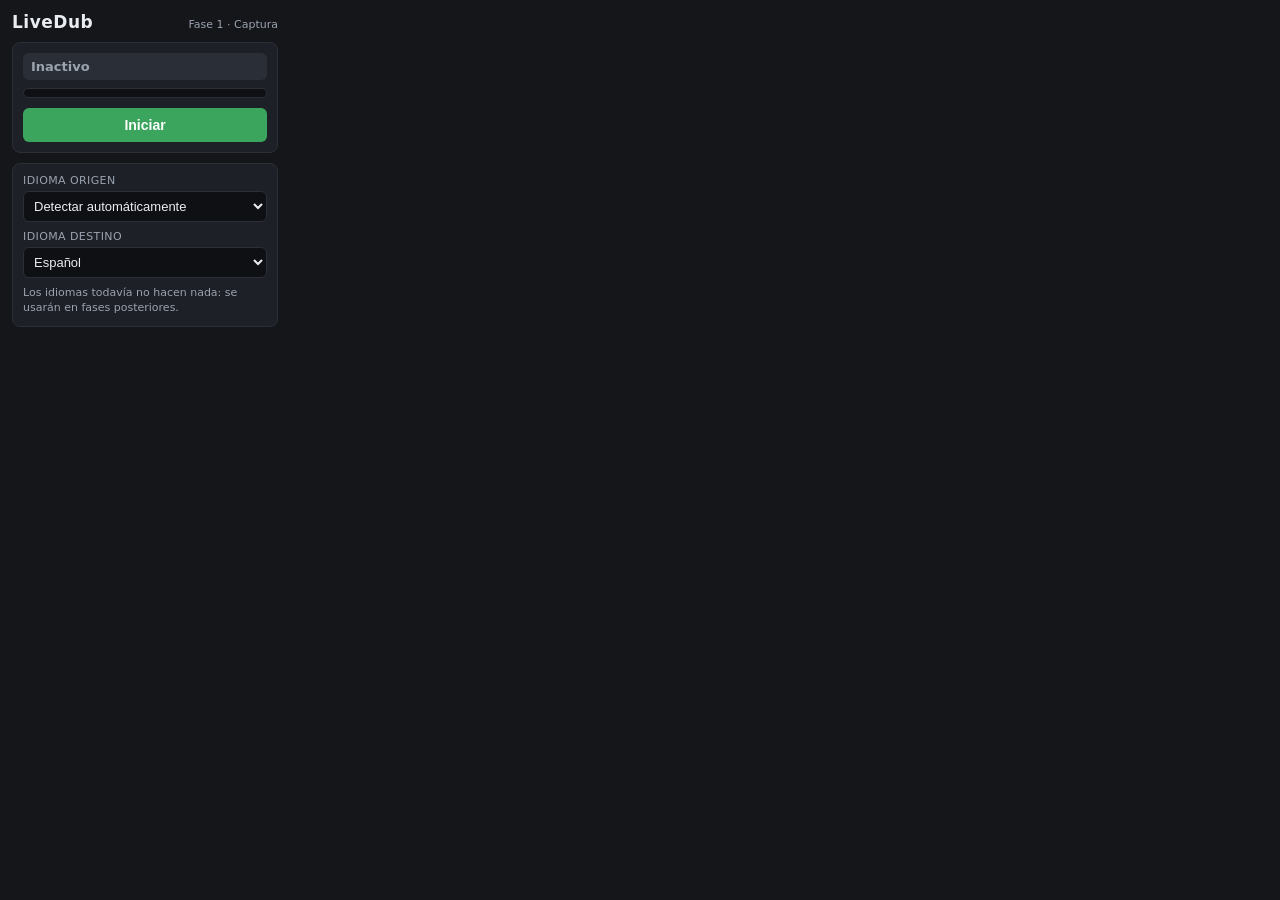
==== livedub/popup/popup.html @ c02e42e1 "feat(livedub): fase 1 - esqueleto MV3 y captura/re-enrutado de audio de pestaña Co-authored-by: aren" ====
<!DOCTYPE html>
<html lang="es">
  <head>
    <meta charset="utf-8" />
    <title>LiveDub</title>
    <link rel="stylesheet" href="popup.css" />
  </head>
  <body>
    <header class="cabecera">
      <h1>LiveDub</h1>
      <span class="fase">Fase 1 · Captura</span>
    </header>

    <section class="bloque">
      <div id="estado" class="estado estado--inactivo">Inactivo</div>

      <div class="medidor" title="Nivel de audio captado">
        <div id="barraNivel" class="medidor__barra"></div>
      </div>

      <button id="botonPrincipal" class="boton boton--iniciar">Iniciar</button>
    </section>

    <section class="bloque">
      <label class="campo">
        <span>Idioma origen</span>
        <select id="idiomaOrigen">
          <option value="auto">Detectar automáticamente</option>
          <option value="es">Español</option>
          <option value="en">Inglés</option>
          <option value="fr">Francés</option>
          <option value="de">Alemán</option>
          <option value="it">Italiano</option>
          <option value="pt">Portugués</option>
          <option value="ja">Japonés</option>
        </select>
      </label>

      <label class="campo">
        <span>Idioma destino</span>
        <select id="idiomaDestino">
          <option value="es">Español</option>
          <option value="en">Inglés</option>
          <option value="fr">Francés</option>
          <option value="de">Alemán</option>
          <option value="it">Italiano</option>
          <option value="pt">Portugués</option>
          <option value="ja">Japonés</option>
        </select>
      </label>

      <p class="nota">Los idiomas todavía no hacen nada: se usarán en fases posteriores.</p>
    </section>

    <script type="module" src="popup.js"></script>
  </body>
</html>
---- livedub/popup/popup.css ----
/* popup.css — estilos simples y funcionales del popup de LiveDub */

:root {
  --fondo: #14161a;
  --panel: #1d2026;
  --texto: #e9edf2;
  --suave: #9aa3af;
  --acento: #3ba55d;
  --peligro: #d94f4f;
  --borde: #2b2f37;
}

* {
  box-sizing: border-box;
}

body {
  width: 290px;
  margin: 0;
  padding: 12px;
  background: var(--fondo);
  color: var(--texto);
  font-family: system-ui, "Segoe UI", Roboto, sans-serif;
  font-size: 13px;
}

.cabecera {
  display: flex;
  align-items: baseline;
  justify-content: space-between;
  margin-bottom: 10px;
}

.cabecera h1 {
  margin: 0;
  font-size: 17px;
  letter-spacing: 0.5px;
}

.fase {
  color: var(--suave);
  font-size: 11px;
}

.bloque {
  background: var(--panel);
  border: 1px solid var(--borde);
  border-radius: 8px;
  padding: 10px;
  margin-bottom: 10px;
}

.estado {
  padding: 6px 8px;
  border-radius: 6px;
  font-weight: 600;
  margin-bottom: 8px;
  word-break: break-word;
}

.estado--inactivo {
  background: #2a2e36;
  color: var(--suave);
}

.estado--iniciando {
  background: #3a3418;
  color: #e8d26a;
}

.estado--capturando {
  background: #16331f;
  color: #7fe09b;
}

.estado--error {
  background: #3a1b1b;
  color: #ff9b9b;
}

.medidor {
  height: 10px;
  background: #0e1013;
  border: 1px solid var(--borde);
  border-radius: 6px;
  overflow: hidden;
  margin-bottom: 10px;
}

.medidor__barra {
  height: 100%;
  width: 0%;
  background: linear-gradient(90deg, #3ba55d, #d3d84a, #d94f4f);
  transition: width 90ms linear;
}

.boton {
  width: 100%;
  padding: 9px;
  border: 0;
  border-radius: 6px;
  font-size: 14px;
  font-weight: 600;
  color: #fff;
  cursor: pointer;
}

.boton--iniciar {
  background: var(--acento);
}

.boton--detener {
  background: var(--peligro);
}

.boton:disabled {
  opacity: 0.6;
  cursor: progress;
}

.campo {
  display: flex;
  flex-direction: column;
  gap: 4px;
  margin-bottom: 8px;
}

.campo span {
  color: var(--suave);
  font-size: 11px;
  text-transform: uppercase;
  letter-spacing: 0.4px;
}

select {
  background: #0e1013;
  color: var(--texto);
  border: 1px solid var(--borde);
  border-radius: 6px;
  padding: 6px;
  font-size: 13px;
}

.nota {
  margin: 4px 0 0;
  color: var(--suave);
  font-size: 11px;
  line-height: 1.35;
}
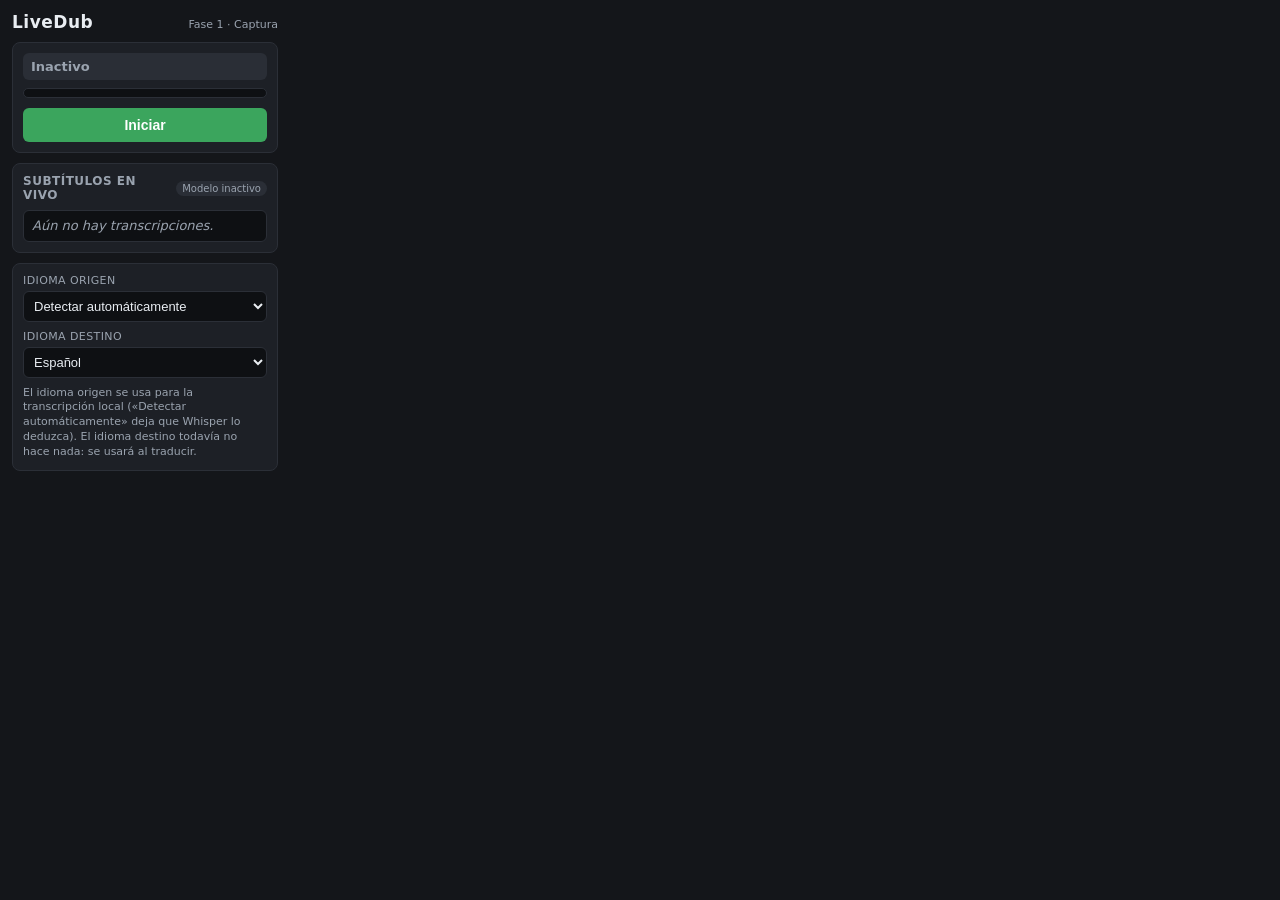
==== commit 9d4b660c: "feat(livedub): fase 3 - transcripcion local con Whisper WASM en worker dedicado y subtitulos en el p" ====
--- a/livedub/popup/popup.html
+++ b/livedub/popup/popup.html
@@ -19,6 +19,16 @@
       </div>
 
       <button id="botonPrincipal" class="boton boton--iniciar">Iniciar</button>
+    </section>
+
+    <section class="bloque">
+      <div class="subtitulos__cabecera">
+        <h2>Subtítulos en vivo</h2>
+        <span id="estadoModelo" class="modelo modelo--inactivo">Modelo inactivo</span>
+      </div>
+      <ul id="listaSubtitulos" class="subtitulos">
+        <li class="subtitulos__vacio">Aún no hay transcripciones.</li>
+      </ul>
     </section>
 
     <section class="bloque">
@@ -49,7 +59,11 @@
         </select>
       </label>
 
-      <p class="nota">Los idiomas todavía no hacen nada: se usarán en fases posteriores.</p>
+      <p class="nota">
+        El idioma origen se usa para la transcripción local
+        («Detectar automáticamente» deja que Whisper lo deduzca).
+        El idioma destino todavía no hace nada: se usará al traducir.
+      </p>
     </section>
 
     <script type="module" src="popup.js"></script>
--- a/livedub/popup/popup.css
+++ b/livedub/popup/popup.css
@@ -147,3 +147,64 @@
   font-size: 11px;
   line-height: 1.35;
 }
+
+/* ---------------- Subtítulos en vivo (Fase 3) ---------------- */
+
+.subtitulos__cabecera {
+  display: flex;
+  align-items: center;
+  justify-content: space-between;
+  gap: 6px;
+  margin-bottom: 8px;
+}
+
+.subtitulos__cabecera h2 {
+  margin: 0;
+  font-size: 12px;
+  text-transform: uppercase;
+  letter-spacing: 0.5px;
+  color: var(--suave);
+}
+
+.modelo {
+  font-size: 10px;
+  padding: 2px 6px;
+  border-radius: 10px;
+  white-space: nowrap;
+}
+
+.modelo--inactivo { background: #2a2e36; color: var(--suave); }
+.modelo--cargando { background: #3a3418; color: #e8d26a; }
+.modelo--listo    { background: #16331f; color: #7fe09b; }
+.modelo--error    { background: #3a1b1b; color: #ff9b9b; }
+
+.subtitulos {
+  list-style: none;
+  margin: 0;
+  padding: 0;
+  max-height: 160px;
+  overflow-y: auto;
+  background: #0e1013;
+  border: 1px solid var(--borde);
+  border-radius: 6px;
+}
+
+.subtitulos li {
+  padding: 6px 8px;
+  border-bottom: 1px solid var(--borde);
+  line-height: 1.35;
+}
+
+.subtitulos li:last-child { border-bottom: 0; }
+
+.subtitulos__vacio {
+  color: var(--suave);
+  font-style: italic;
+}
+
+.subtitulo__meta {
+  display: block;
+  color: var(--suave);
+  font-size: 10px;
+  margin-bottom: 2px;
+}
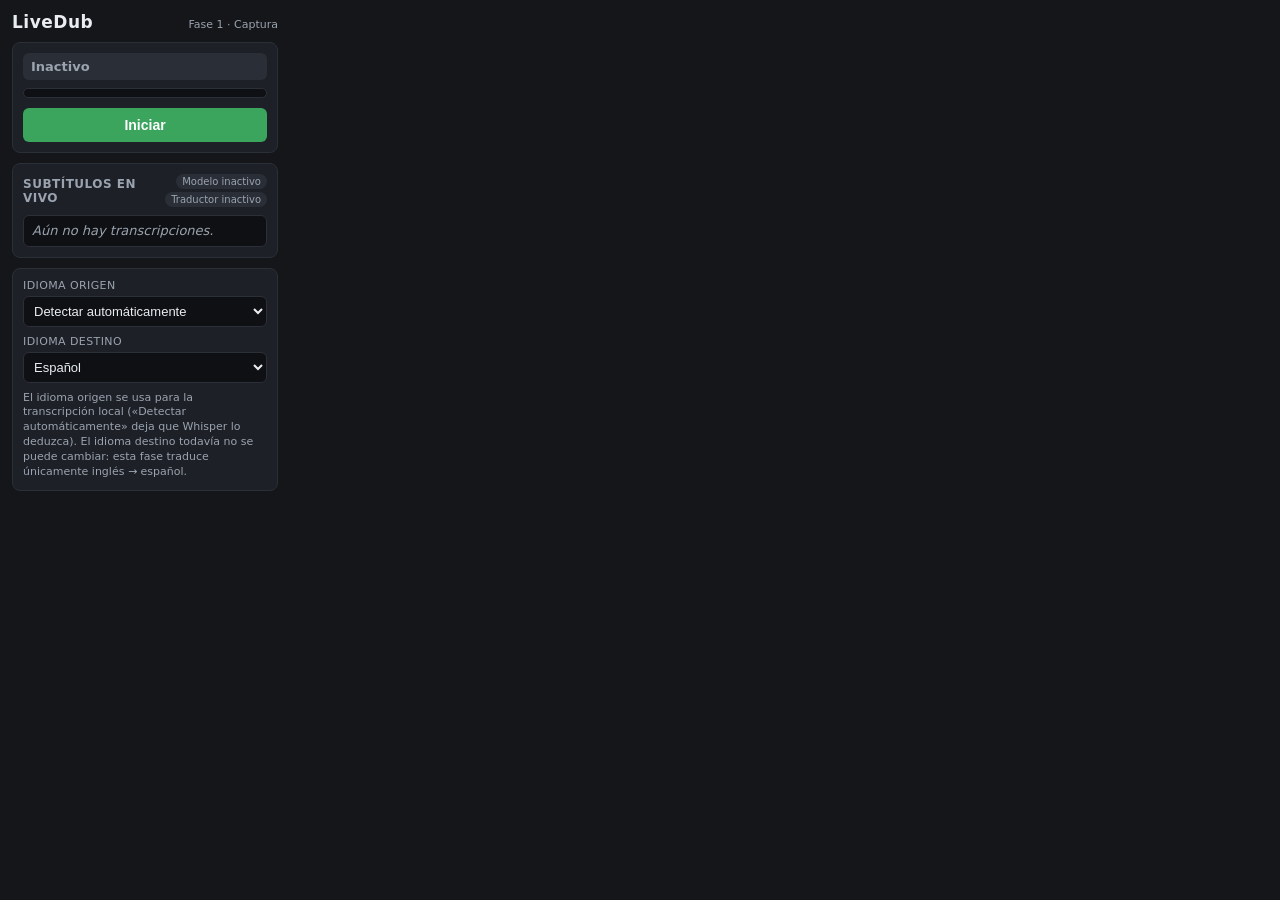
==== commit fed9785b: "feat(livedub): fase 4 - traduccion local ingles-espanol con worker dedicado, regla de idioma y subti" ====
--- a/livedub/popup/popup.html
+++ b/livedub/popup/popup.html
@@ -24,7 +24,14 @@
     <section class="bloque">
       <div class="subtitulos__cabecera">
         <h2>Subtítulos en vivo</h2>
-        <span id="estadoModelo" class="modelo modelo--inactivo">Modelo inactivo</span>
+        <div class="insignias">
+          <span id="estadoModelo" class="modelo modelo--inactivo" title="Modelo de transcripción">
+            Modelo inactivo
+          </span>
+          <span id="estadoTraductor" class="modelo modelo--inactivo" title="Modelo de traducción">
+            Traductor inactivo
+          </span>
+        </div>
       </div>
       <ul id="listaSubtitulos" class="subtitulos">
         <li class="subtitulos__vacio">Aún no hay transcripciones.</li>
@@ -62,7 +69,8 @@
       <p class="nota">
         El idioma origen se usa para la transcripción local
         («Detectar automáticamente» deja que Whisper lo deduzca).
-        El idioma destino todavía no hace nada: se usará al traducir.
+        El idioma destino todavía no se puede cambiar: esta fase traduce
+        únicamente inglés → español.
       </p>
     </section>
 
--- a/livedub/popup/popup.css
+++ b/livedub/popup/popup.css
@@ -176,6 +176,15 @@
 .modelo--inactivo { background: #2a2e36; color: var(--suave); }
 .modelo--cargando { background: #3a3418; color: #e8d26a; }
 .modelo--listo    { background: #16331f; color: #7fe09b; }
+.modelo--transcribiendo { background: #16283a; color: #8ec7ff; }
+.modelo--traduciendo    { background: #2a1f3a; color: #c9a7ff; }
+
+.insignias {
+  display: flex;
+  flex-direction: column;
+  align-items: flex-end;
+  gap: 3px;
+}
 .modelo--error    { background: #3a1b1b; color: #ff9b9b; }
 
 .subtitulos {
@@ -208,3 +217,47 @@
   font-size: 10px;
   margin-bottom: 2px;
 }
+
+/* ---------------- Original + traducción (Fase 4) ---------------- */
+
+.subtitulo__linea {
+  display: flex;
+  gap: 6px;
+  align-items: baseline;
+}
+
+.subtitulo__etiqueta {
+  flex: 0 0 auto;
+  font-size: 9px;
+  font-weight: 700;
+  letter-spacing: 0.5px;
+  padding: 1px 4px;
+  border-radius: 3px;
+}
+
+.subtitulo__etiqueta--en {
+  background: #2a2e36;
+  color: var(--suave);
+}
+
+.subtitulo__etiqueta--es {
+  background: #16331f;
+  color: #7fe09b;
+}
+
+.subtitulo__original {
+  color: var(--suave);
+}
+
+.subtitulo__traduccion {
+  color: var(--texto);
+  font-weight: 600;
+}
+
+.subtitulo__aviso {
+  display: block;
+  margin-top: 3px;
+  color: #e8d26a;
+  font-size: 10px;
+  line-height: 1.3;
+}
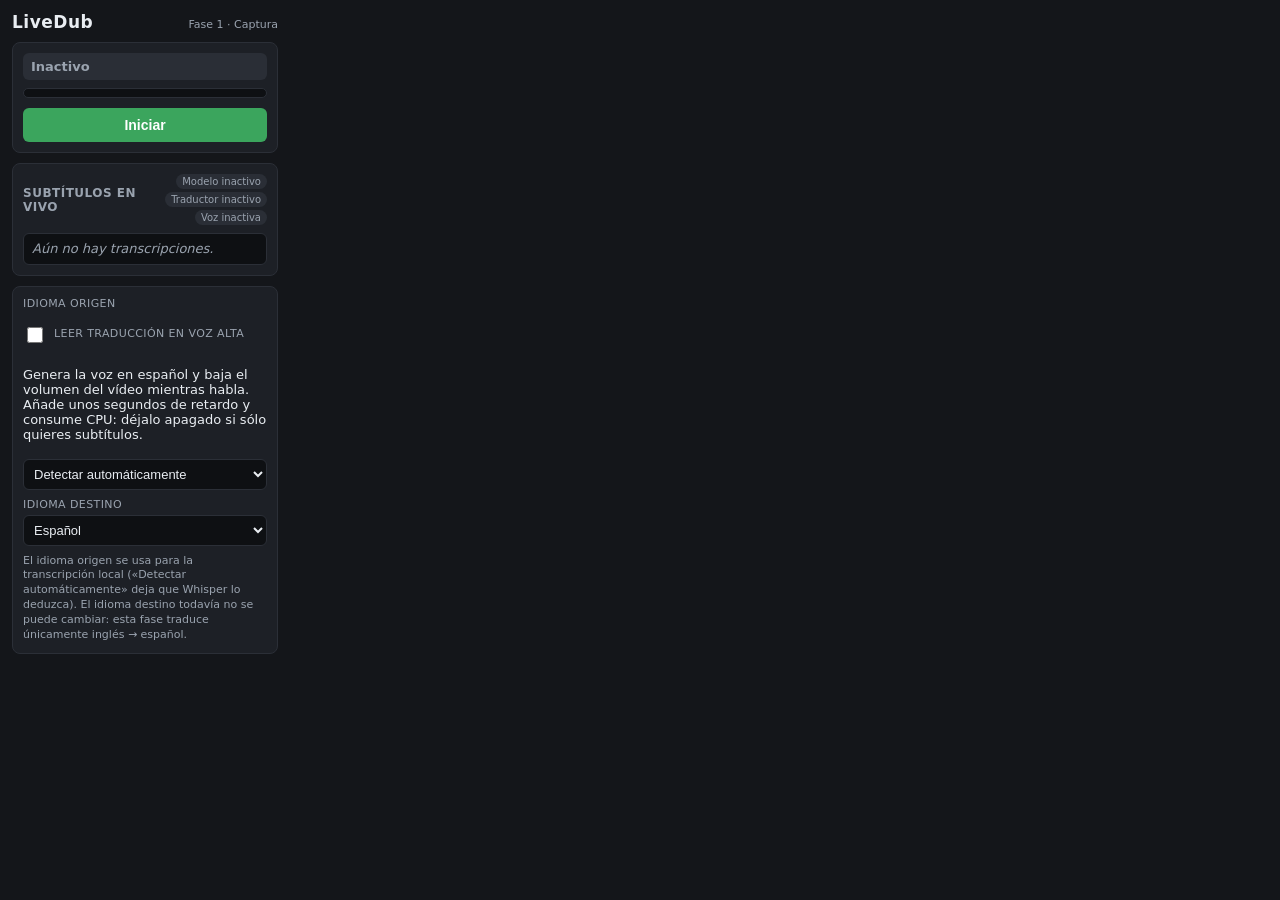
==== commit ff81a85a: "feat(livedub): Fase 5 - sintesis de voz local MMS-TTS en espanol con ducking del audio original Co-a" ====
--- a/livedub/popup/popup.html
+++ b/livedub/popup/popup.html
@@ -31,6 +31,9 @@
           <span id="estadoTraductor" class="modelo modelo--inactivo" title="Modelo de traducción">
             Traductor inactivo
           </span>
+          <span id="estadoVoz" class="modelo modelo--inactivo" title="Modelo de voz (doblaje)">
+            Voz inactiva
+          </span>
         </div>
       </div>
       <ul id="listaSubtitulos" class="subtitulos">
@@ -41,6 +44,16 @@
     <section class="bloque">
       <label class="campo">
         <span>Idioma origen</span>
+        <label class="interruptor">
+          <input type="checkbox" id="doblajeVoz" />
+          <span>Leer traducción en voz alta</span>
+        </label>
+        <p class="ayuda">
+          Genera la voz en español y baja el volumen del vídeo mientras habla.
+          Añade unos segundos de retardo y consume CPU: déjalo apagado si sólo
+          quieres subtítulos.
+        </p>
+
         <select id="idiomaOrigen">
           <option value="auto">Detectar automáticamente</option>
           <option value="es">Español</option>
--- a/livedub/popup/popup.css
+++ b/livedub/popup/popup.css
@@ -186,6 +186,21 @@
   gap: 3px;
 }
 .modelo--error    { background: #3a1b1b; color: #ff9b9b; }
+.modelo--sintetizando { background: #1f2d3a; color: #9fd0ff; }
+.modelo--hablando     { background: #143a2e; color: #6ff0c0; }
+
+/* Interruptor del doblaje por voz (Fase 5) */
+.interruptor {
+  display: flex;
+  align-items: center;
+  gap: 8px;
+  margin: 10px 0 4px;
+  cursor: pointer;
+  user-select: none;
+  font-size: 13px;
+}
+.interruptor input { width: 16px; height: 16px; cursor: pointer; accent-color: #6ff0c0; }
+.interruptor span { line-height: 1.3; }
 
 .subtitulos {
   list-style: none;
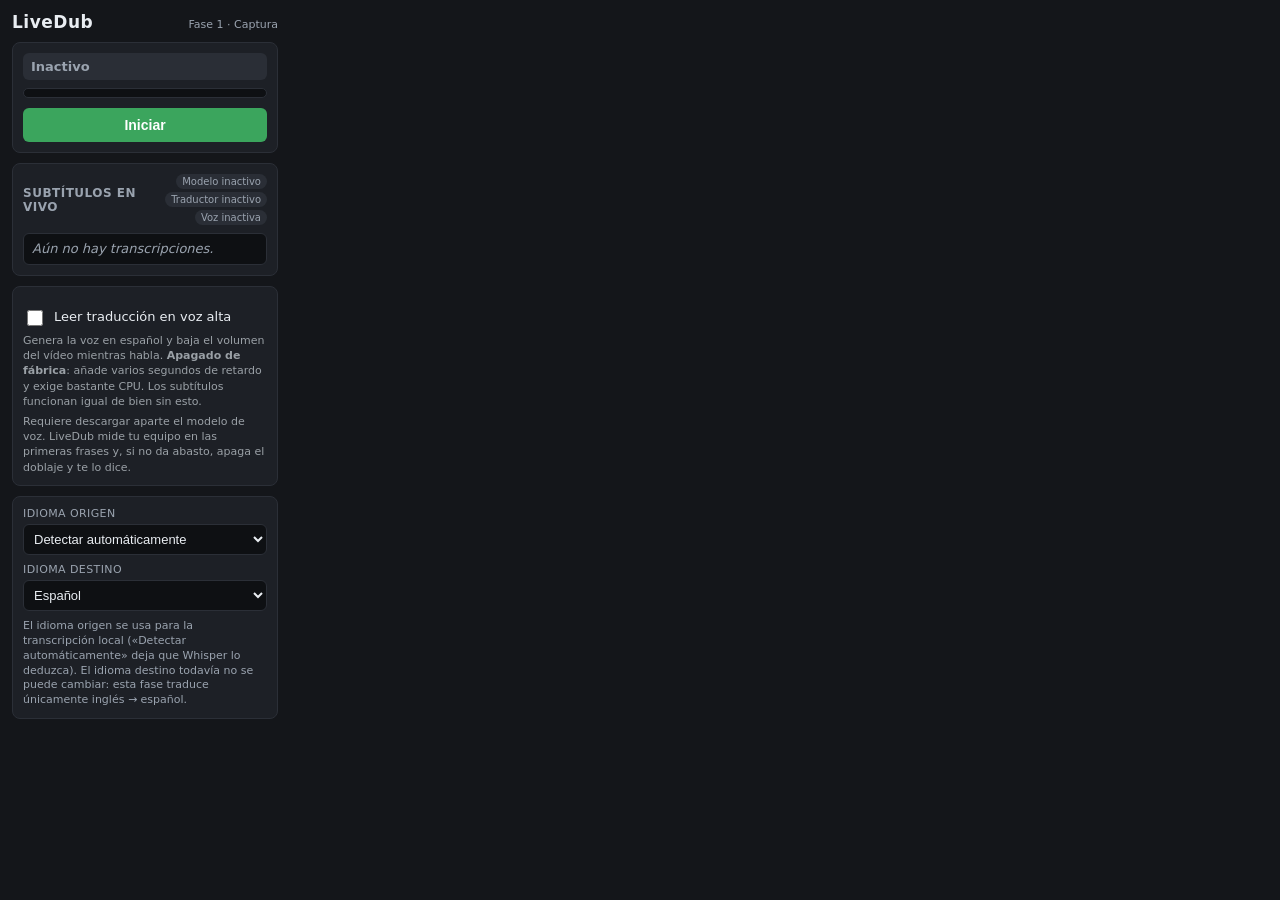
==== commit 57eeeb15: "perf(livedub): Fase 5.1 - motor de voz conmutable, doblaje acelerado y veredicto medido de hardware " ====
--- a/livedub/popup/popup.html
+++ b/livedub/popup/popup.html
@@ -42,18 +42,24 @@
     </section>
 
     <section class="bloque">
+      <label class="interruptor">
+        <input type="checkbox" id="doblajeVoz" />
+        <span>Leer traducción en voz alta</span>
+      </label>
+      <p class="ayuda">
+        Genera la voz en español y baja el volumen del vídeo mientras habla.
+        <strong>Apagado de fábrica</strong>: añade varios segundos de retardo y
+        exige bastante CPU. Los subtítulos funcionan igual de bien sin esto.
+      </p>
+      <p class="ayuda" id="avisoDoblaje">
+        Requiere descargar aparte el modelo de voz. LiveDub mide tu equipo en
+        las primeras frases y, si no da abasto, apaga el doblaje y te lo dice.
+      </p>
+    </section>
+
+    <section class="bloque">
       <label class="campo">
         <span>Idioma origen</span>
-        <label class="interruptor">
-          <input type="checkbox" id="doblajeVoz" />
-          <span>Leer traducción en voz alta</span>
-        </label>
-        <p class="ayuda">
-          Genera la voz en español y baja el volumen del vídeo mientras habla.
-          Añade unos segundos de retardo y consume CPU: déjalo apagado si sólo
-          quieres subtítulos.
-        </p>
-
         <select id="idiomaOrigen">
           <option value="auto">Detectar automáticamente</option>
           <option value="es">Español</option>
--- a/livedub/popup/popup.css
+++ b/livedub/popup/popup.css
@@ -186,6 +186,24 @@
   gap: 3px;
 }
 .modelo--error    { background: #3a1b1b; color: #ff9b9b; }
+/* Fase 5.1: el equipo no da abasto para el doblaje. Ámbar, no rojo: no es un
+   fallo del programa, es una limitación medida del equipo. */
+.modelo--insuficiente { background: #3a2f16; color: #f0c674; }
+
+/* Texto de ayuda bajo los controles. */
+.ayuda {
+  margin: 4px 0 0;
+  font-size: 11px;
+  line-height: 1.4;
+  color: #9aa0a6;
+}
+
+/* Aviso destacado bajo el interruptor de voz. */
+.ayuda--alerta {
+  color: #f0c674;
+  border-left: 3px solid #f0c674;
+  padding-left: 8px;
+}
 .modelo--sintetizando { background: #1f2d3a; color: #9fd0ff; }
 .modelo--hablando     { background: #143a2e; color: #6ff0c0; }
 
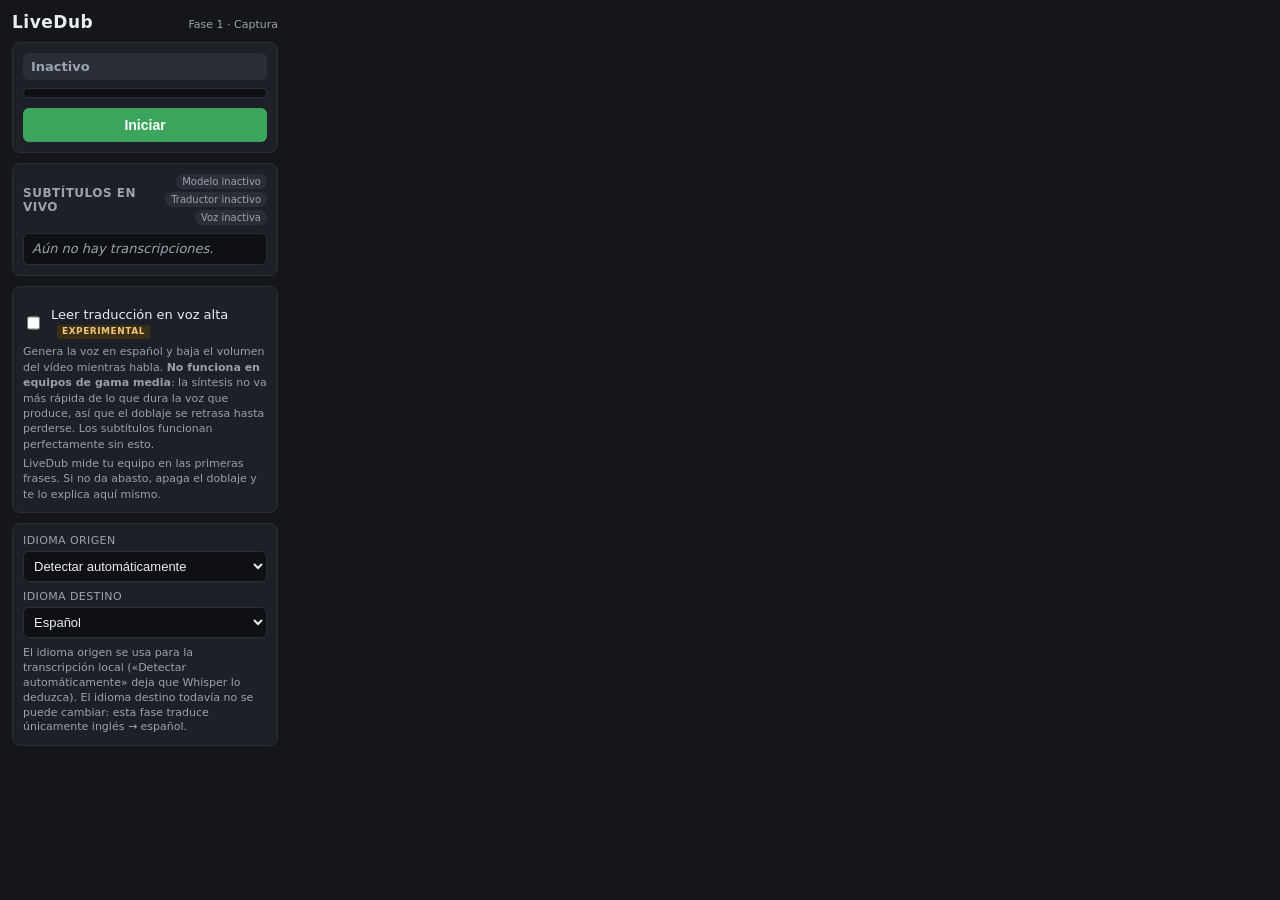
==== commit 82bfcc71: "perf(livedub): hipotesis float32 refutada por medicion - vuelta a int8 y doblaje marcado EXPERIMENTA" ====
--- a/livedub/popup/popup.html
+++ b/livedub/popup/popup.html
@@ -44,16 +44,17 @@
     <section class="bloque">
       <label class="interruptor">
         <input type="checkbox" id="doblajeVoz" />
-        <span>Leer traducción en voz alta</span>
+        <span>Leer traducción en voz alta <span class="etiqueta-beta">EXPERIMENTAL</span></span>
       </label>
       <p class="ayuda">
         Genera la voz en español y baja el volumen del vídeo mientras habla.
-        <strong>Apagado de fábrica</strong>: añade varios segundos de retardo y
-        exige bastante CPU. Los subtítulos funcionan igual de bien sin esto.
+        <strong>No funciona en equipos de gama media</strong>: la síntesis no va
+        más rápida de lo que dura la voz que produce, así que el doblaje se
+        retrasa hasta perderse. Los subtítulos funcionan perfectamente sin esto.
       </p>
       <p class="ayuda" id="avisoDoblaje">
-        Requiere descargar aparte el modelo de voz. LiveDub mide tu equipo en
-        las primeras frases y, si no da abasto, apaga el doblaje y te lo dice.
+        LiveDub mide tu equipo en las primeras frases. Si no da abasto, apaga el
+        doblaje y te lo explica aquí mismo.
       </p>
     </section>
 
--- a/livedub/popup/popup.css
+++ b/livedub/popup/popup.css
@@ -198,6 +198,22 @@
   color: #9aa0a6;
 }
 
+/* Distintivo "EXPERIMENTAL" junto al interruptor de voz. Decisión de producto
+   (7-oct-2026): la función está construida y es correcta, pero no es viable en
+   hardware de gama media. Se marca en vez de esconderla o fingir que va. */
+.etiqueta-beta {
+  display: inline-block;
+  margin-left: 6px;
+  padding: 1px 5px;
+  border-radius: 3px;
+  background: #3a2f16;
+  color: #f0c674;
+  font-size: 9px;
+  font-weight: 700;
+  letter-spacing: 0.5px;
+  vertical-align: middle;
+}
+
 /* Aviso destacado bajo el interruptor de voz. */
 .ayuda--alerta {
   color: #f0c674;
